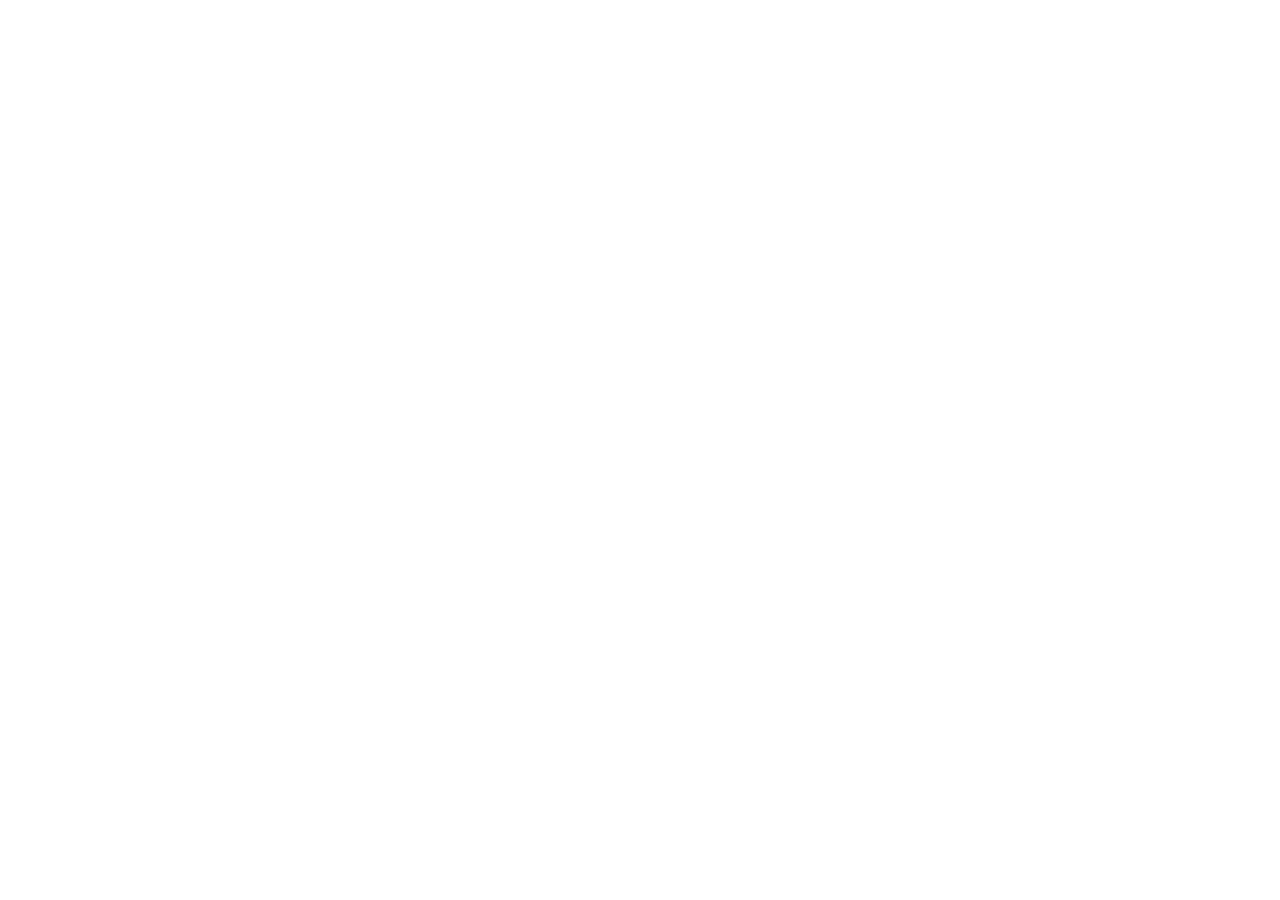
==== kisallatok.html @ df2f1559 "szia" ====
<!DOCTYPE html>
<html lang="en">
<head>
    <meta charset="UTF-8">
    <meta name="viewport" content="width=device-width, initial-scale=1.0">
    <title>Document</title>
</head>
<body>
    
</body>
</html>
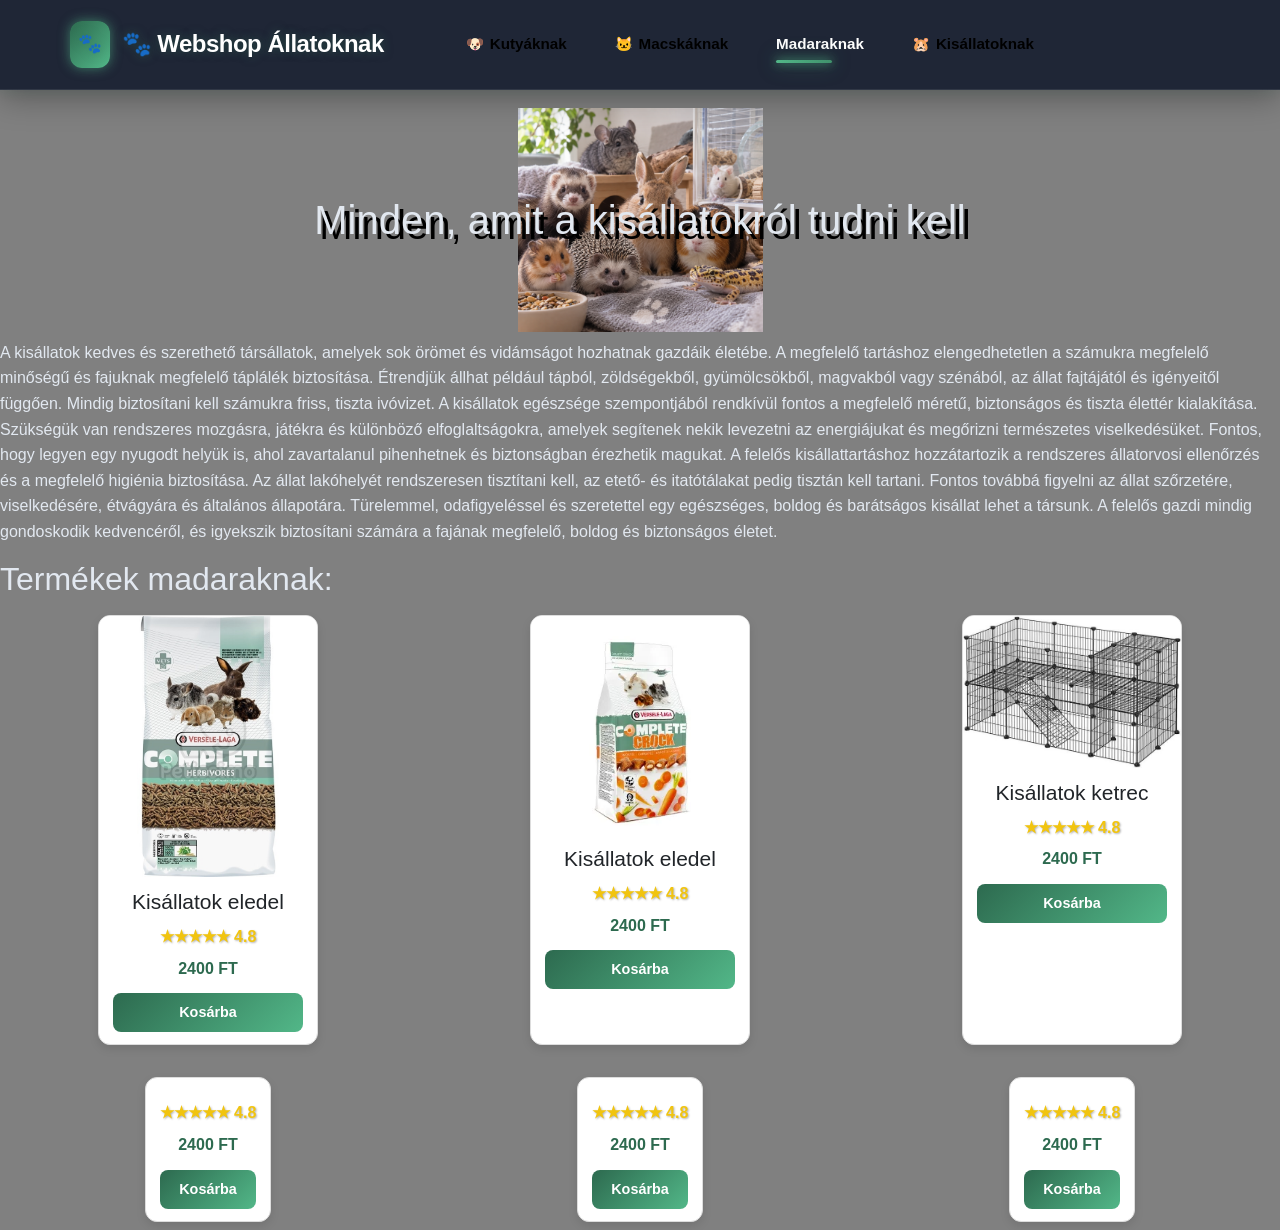
==== commit 9b96844b: "kisállatok html" ====
--- a/kisallatok.html
+++ b/kisallatok.html
@@ -1,11 +1,122 @@
 <!DOCTYPE html>
-<html lang="en">
+<html lang="hu">
 <head>
     <meta charset="UTF-8">
     <meta name="viewport" content="width=device-width, initial-scale=1.0">
-    <title>Document</title>
+    <link href="https://cdn.jsdelivr.net/npm/bootstrap@5.3.8/dist/css/bootstrap.min.css" rel="stylesheet" integrity="sha384-sRIl4kxILFvY47J16cr9ZwB07vP4J8+LH7qKQnuqkuIAvNWLzeN8tE5YBujZqJLB" crossorigin="anonymous">
+    <link rel="stylesheet" href="style.css">
+    <title>Kisállatoknak| Webshop</title>
 </head>
 <body>
-    
+    <header>
+    <nav class="navbar navbar-expand-lg bg-white">
+        <div class="container-fluid wrap">
+            <a class="navbar-brand" href="index.html">🐾 Webshop Állatoknak</a>
+            <button class="navbar-toggler" type="button" data-bs-toggle="collapse" data-bs-target="#navbarSupportedContent" aria-controls="navbarSupportedContent" aria-expanded="false" aria-label="Menü">
+                <span class="navbar-toggler-icon"></span>
+            </button>
+            <div class="collapse navbar-collapse" id="navbarSupportedContent">
+                <ul class="navbar-nav me-auto mb-2 mb-lg-0">
+                    <li class="nav-item"><a class="nav-link" href="kutyak.html">Kutyáknak</a></li>
+                    <li class="nav-item"><a class="nav-link" href="macskak.html">Macskáknak</a></li>
+                    <li class="nav-item"><a class="nav-link active" href="madarak.html">Madaraknak</a></li>
+                    <li class="nav-item"><a class="nav-link" href="kisallatok.html">Kisállatoknak</a></li>
+                </ul>
+            </div>
+        </div>
+    </nav>
+</header>
+<div style="background-image: url(kisállatok.png);background-position: center;
+            background-size: contain;background-repeat: no-repeat;
+    padding: 88px 20px 80px;margin: 18px auto 8px;
+    text-align: center; text-shadow: 5px 5px 0 black;">
+    <h1>Minden, amit a kisállatokról tudni kell</h1>
+</div>
+<p>
+A kisállatok kedves és szerethető társállatok, amelyek sok örömet és vidámságot hozhatnak gazdáik életébe. A megfelelő tartáshoz elengedhetetlen a számukra megfelelő minőségű és fajuknak megfelelő táplálék biztosítása. Étrendjük állhat például tápból, zöldségekből, gyümölcsökből, magvakból vagy szénából, az állat fajtájától és igényeitől függően. Mindig biztosítani kell számukra friss, tiszta ivóvizet.
+
+A kisállatok egészsége szempontjából rendkívül fontos a megfelelő méretű, biztonságos és tiszta élettér kialakítása. Szükségük van rendszeres mozgásra, játékra és különböző elfoglaltságokra, amelyek segítenek nekik levezetni az energiájukat és megőrizni természetes viselkedésüket. Fontos, hogy legyen egy nyugodt helyük is, ahol zavartalanul pihenhetnek és biztonságban érezhetik magukat.
+
+A felelős kisállattartáshoz hozzátartozik a rendszeres állatorvosi ellenőrzés és a megfelelő higiénia biztosítása. Az állat lakóhelyét rendszeresen tisztítani kell, az etető- és itatótálakat pedig tisztán kell tartani. Fontos továbbá figyelni az állat szőrzetére, viselkedésére, étvágyára és általános állapotára.
+
+Türelemmel, odafigyeléssel és szeretettel egy egészséges, boldog és barátságos kisállat lehet a társunk. A felelős gazdi mindig gondoskodik kedvencéről, és igyekszik biztosítani számára a fajának megfelelő, boldog és biztonságos életet.
+</p>
+
+<h2>Termékek madaraknak:</h2>
+
+<div class="row g-3 justify-content-center">
+<div class="col-12 col-md-6 col-lg-4 p-2 d-flex justify-content-center">
+    <div class="card style-card">
+        <img src="kisállatokeledel.jpg" class="card-img-top" alt="Kisállatok eledel">
+        <div class="card-body text-center">
+            <h3>Kisállatok eledel</h3>
+            <p class="stars">★★★★★ 4.8</p>
+            <p class="price"><strong>2400 FT</strong></p>
+            <button>Kosárba</button>
+        </div>
+    </div>
+</div>
+
+<div class="col-12 col-md-6 col-lg-4 p-2 d-flex justify-content-center">
+    <div class="card style-card">
+        <img src="kisallatokeledel.webp" class="card-img-top" alt="Kisállatok eledel">
+        <div class="card-body text-center">
+            <h3>Kisállatok eledel</h3>
+            <p class="stars">★★★★★ 4.8</p>
+            <p class="price"><strong>2400 FT</strong></p>
+            <button>Kosárba</button>
+        </div>
+    </div>
+</div>
+
+<div class="col-12 col-md-6 col-lg-4 p-2 d-flex justify-content-center">
+    <div class="card style-card">
+        <img src="kisalltokketrec.jpg" class="card-img-top" alt="Kisállatok ketrec">
+        <div class="card-body text-center">
+            <h3>Kisállatok ketrec</h3>
+            <p class="stars">★★★★★ 4.8</p>
+            <p class="price"><strong>2400 FT</strong></p>
+            <button>Kosárba</button>
+        </div>
+    </div>
+</div>
+
+<div class="col-12 col-md-6 col-lg-4 p-2 d-flex justify-content-center">
+    <div class="card style-card">
+        <img src="" class="card-img-top" alt="">
+        <div class="card-body text-center">
+            <h3></h3>
+            <p class="stars">★★★★★ 4.8</p>
+            <p class="price"><strong>2400 FT</strong></p>
+            <button>Kosárba</button>
+        </div>
+    </div>
+</div>
+
+<div class="col-12 col-md-6 col-lg-4 p-2 d-flex justify-content-center">
+    <div class="card style-card">
+        <img src="" class="card-img-top" alt="">
+        <div class="card-body text-center">
+            <h3></h3>
+            <p class="stars">★★★★★ 4.8</p>
+            <p class="price"><strong>2400 FT</strong></p>
+            <button>Kosárba</button>
+        </div>
+    </div>
+</div>
+
+<div class="col-12 col-md-6 col-lg-4 p-2 d-flex justify-content-center">
+    <div class="card style-card">
+        <img src="" class="card-img-top" alt="">
+        <div class="card-body text-center">
+            <h3></h3>
+            <p class="stars">★★★★★ 4.8</p>
+            <p class="price"><strong>2400 FT</strong></p>
+            <button>Kosárba</button>
+        </div>
+    </div>
+</div>
+
+</div>
 </body>
 </html>
--- a/style.css
+++ b/style.css
@@ -0,0 +1,362 @@
+
+* {
+    margin: 0;
+    padding: 0;
+    box-sizing: border-box;
+}
+
+body {
+    font-family: 'Segoe UI', Tahoma, Geneva, Verdana, sans-serif;
+    background-color:gray;
+    color: #e2e8f0;
+    line-height: 1.6;
+    display: flex;
+    flex-direction: column;
+    min-height: 100vh;
+}
+
+
+.navbar {
+    background: rgba(15, 23, 42, 0.85) !important;
+    backdrop-filter: blur(12px);
+    box-shadow: 0 8px 32px rgba(0, 0, 0, 0.3), 0 0 15px rgba(45, 106, 79, 0.15);
+    padding: 1rem 2.5rem;
+    border-bottom: 1px solid rgba(255, 255, 255, 0.08);
+    transition: all 0.4s ease;
+}
+
+
+.navbar-brand {
+    font-weight: 800;
+    font-size: 1.5rem;
+    color: #ffffff !important;
+    display: flex;
+    align-items: center;
+    gap: 12px;
+    letter-spacing: -0.5px;
+    text-shadow: 0 0 10px rgba(45, 106, 79, 0.5);
+}
+
+.navbar-brand::before {
+    content: "🐾";
+    font-size: 1.2rem;
+    background: linear-gradient(135deg, #2d6a4f, #52b788);
+    padding: 8px;
+    border-radius: 12px;
+    box-shadow: 0 0 12px rgba(82, 183, 136, 0.6);
+}
+
+
+.navbar-nav {
+    gap: 12px;
+    align-items: center;
+    margin-left: 3rem;
+}
+
+
+.navbar-nav .nav-link {
+    font-weight: 600;
+    font-size: 0.95rem;
+    color: black !important;
+    padding: 10px 18px !important;
+    border-radius: 14px;
+    transition: all 0.3s ease;
+    position: relative;
+    display: flex;
+    align-items: center;
+    gap: 6px;
+    z-index: 1;
+}
+
+
+.navbar-nav .nav-link[href*="kutyak"]::before { content: "🐶"; font-size: 0.9rem; }
+.navbar-nav .nav-link[href*="macskak"]::before { content: "🐱"; font-size: 0.9rem; }
+.navbar-nav .nav-link[href*="madarok"]::before { content: "🐦"; font-size: 0.9rem; }
+.navbar-nav .nav-link[href*="kisallatok"]::before { content: "🐹"; font-size: 0.9rem; }
+
+
+.navbar-nav .nav-link:hover {
+    color: #ffffff !important;
+    background-color: rgba(255, 255, 255, 0.05);
+    transform: translateY(-2px);
+    box-shadow: 0 0 10px rgba(255, 255, 255, 0.1);
+}
+
+
+.navbar-nav .nav-link.active {
+    color: #ffffff !important;
+    background: transparent !important;
+    position: relative;
+}
+
+
+.navbar-nav .nav-link.active::after {
+    content: '';
+    position: absolute;
+    bottom: 4px;
+    left: 18px;
+    width: 45%; 
+    height: 3px;
+    background: linear-gradient(90deg, #52b788, #40916c);
+    border-radius: 4px;
+    box-shadow: 0 0 10px #52b788, 0 0 20px #2d6a4f;
+}
+
+.navbar form.d-flex {
+    gap: 10px;
+    align-items: center;
+    margin-left: auto;
+    background: rgba(15, 23, 42, 0.9);
+    padding: 6px 12px;
+    border-radius: 50px;
+    border: 1.5px solid rgba(82, 183, 136, 0.4);
+    transition: all 0.3s ease;
+    box-shadow: inset 0 0 10px rgba(0,0,0,0.5);
+}
+
+.navbar form.d-flex:focus-within {
+    border-color: #52b788;
+    box-shadow: 0 0 20px rgba(82, 183, 136, 0.4), inset 0 0 5px rgba(82, 183, 136, 0.2);
+}
+
+
+.navbar .form-control {
+    border: none !important;
+    background: transparent !important;
+    box-shadow: none !important;
+    padding: 6px 10px;
+    font-size: 0.95rem;
+    width: 220px;
+    color: #ffffff !important;
+}
+
+.navbar .form-control::placeholder {
+    color: #64748b;
+}
+
+.navbar .form-control:focus {
+    outline: none !important;
+}
+
+
+.navbar .btn-outline-success {
+    background: linear-gradient(135deg, #2d6a4f, #52b788);
+    color: #ffffff;
+    border: none;
+    border-radius: 40px;
+    padding: 8px 20px;
+    font-weight: 600;
+    font-size: 0.9rem;
+    cursor: pointer;
+    transition: all 0.3s ease;
+    white-space: nowrap;
+    box-shadow: 0 0 10px rgba(45, 106, 79, 0.4);
+}
+
+.navbar .btn-outline-success:hover {
+    background: linear-gradient(135deg, #40916c, #74c69d);
+    box-shadow: 0 0 20px rgba(82, 183, 136, 0.8);
+    transform: scale(1.05);
+}
+
+.hero {
+    background:
+        linear-gradient( rgba(11, 66, 34, 0.5), rgba(4, 245, 76, 0.349)),
+        url('termekek.jpg') center / cover no-repeat;
+    color: white;
+    padding: 88px 20px 80px;
+    text-align: center;
+}
+
+.hero p{
+    font-size: 22px;
+    max-width: 640px;
+    color: black;
+    text-shadow:1.65px  1.65px -0 rgb(197, 255, 197);
+    margin: 0 auto 28px;
+    opacity: 0.95;
+}
+main {
+    max-width: 900px;
+    width: 100%;
+    margin: 50px auto;
+    padding: 50px;
+    background-color: white;
+    border-radius:24px;
+    box-shadow: 0 15px 35px solid green;
+    border: 1px solid green ;
+    flex: 1;
+}
+
+main h3[style*="text-align: center;"] {
+    font-size: 2.4rem;
+    color: green;
+    margin-bottom: 12px;
+    font-weight: 800;
+    text-shadow:-3px  3px 0 black;
+}
+
+main h3:not([style*="text-align: center;"]) {
+    font-size: 1.6rem;
+    color:black;
+    margin-bottom: 20px;
+    font-weight: 700;
+}
+
+main p {
+    font-size: 1.1rem;
+    color: black;
+    margin-bottom: 25px;
+    line-height: 1.8;
+}
+
+main h4 {
+    font-size: 1.25rem;
+    color: black;
+    background: rgba(45, 106, 79, 0.2);
+    padding: 18px 22px;
+    border-left: 5px solid green;
+    border-radius: 0 16px 16px 0;
+    margin: 35px 0;
+    font-weight: 600;
+}
+
+main h2 {
+    font-size: 1.7rem;
+    color: green;
+    text-align: center;
+    margin-top: 45px;
+    font-weight: 700;
+}
+.wrap {
+    max-width: 1180px;
+    margin:  auto;
+    padding: 0 20px;
+}
+.style-card {
+    max-width: 220px; 
+    border: 1px solid #ddd;
+    border-radius: 12px;
+    overflow: hidden;
+    box-shadow: 0 4px 10px rgba(0, 0, 0, 0.1);
+    background-color: #fff;
+    transition: transform 0.2s ease;
+}
+
+.style-card:hover {
+    transform: translateY(-4px);
+    border-color: #1b4332;
+}
+
+
+.card-body { 
+    padding: 12px 14px;
+    display: flex; 
+    flex-direction: column;
+    align-items: center;
+    gap: 6px;
+}
+
+.card-body h3 {
+    font-size: 21px;
+    margin-bottom: 4px ;
+}
+
+.stars { 
+    color: #f1c40f; 
+    text-shadow: 1px 1px 2px rgba(0, 0, 0, 0.3);
+    font-size: 16px;
+    font-weight: 700; 
+    margin-bottom: 0;
+}
+
+.price {
+    color: #2d6a4f;
+    font-weight: 800; 
+    font-size: 16px; 
+    margin-bottom: 6px;
+}
+
+
+.card-body button {
+    width: 100%;
+    background: linear-gradient(135deg, #2d6a4f, #52b788);
+    color: white;
+    border: none;
+    padding: 8px 12px;
+    border-radius: 8px;
+    font-weight: 600;
+    font-size: 0.9rem;
+    cursor: pointer;
+    transition: all 0.3s ease;
+}
+
+.card-body button:hover {
+    background: linear-gradient(135deg, #1b4332, #2d6a4f);
+    transform: scale(1.02);
+}
+
+footer {
+    background-color: #090d16;
+    color: #64748b;
+    padding: 70px 20px 40px;
+    margin-top: auto;
+    border-top: 1px solid rgba(63, 173, 201, 0.05);
+}
+
+footer .wrap.foot {
+    max-width: 1200px;
+    margin: 0 auto;
+    display: grid;
+    grid-template-columns: repeat(auto-fit, minmax(220px, 1fr));
+    gap: 40px;
+}
+
+footer h4 {
+    color: #ffffff;
+    font-size: 1.2rem;
+    margin-bottom: 20px;
+    position: relative;
+    padding-bottom: 10px;
+    font-weight: 600;
+}
+
+footer h4::after {
+    content: '';
+    position: absolute;
+    left: 0;
+    bottom: 0;
+    width: 40px;
+    height: 3px;
+    background-color: #52b788;
+    border-radius: 2px;
+    box-shadow: 0 0 8px #52b788;
+}
+
+footer p, footer ul li, footer ul li a {
+    color: #94a3b8;
+    font-size: 0.95rem;
+    text-decoration: none;
+    transition: all 0.2s ease;
+}
+
+footer ul {
+    list-style: none;
+}
+
+footer ul li {
+    margin-bottom: 12px;
+}
+
+footer ul li a:hover {
+    color: #ffffff;
+    padding-left: 6px;
+    text-shadow: 0 0 8px rgba(255,255,255,0.5);
+}
+
+
+.valami{
+    text-align: center;
+    color:#090d16;
+    font-size: medium;
+}
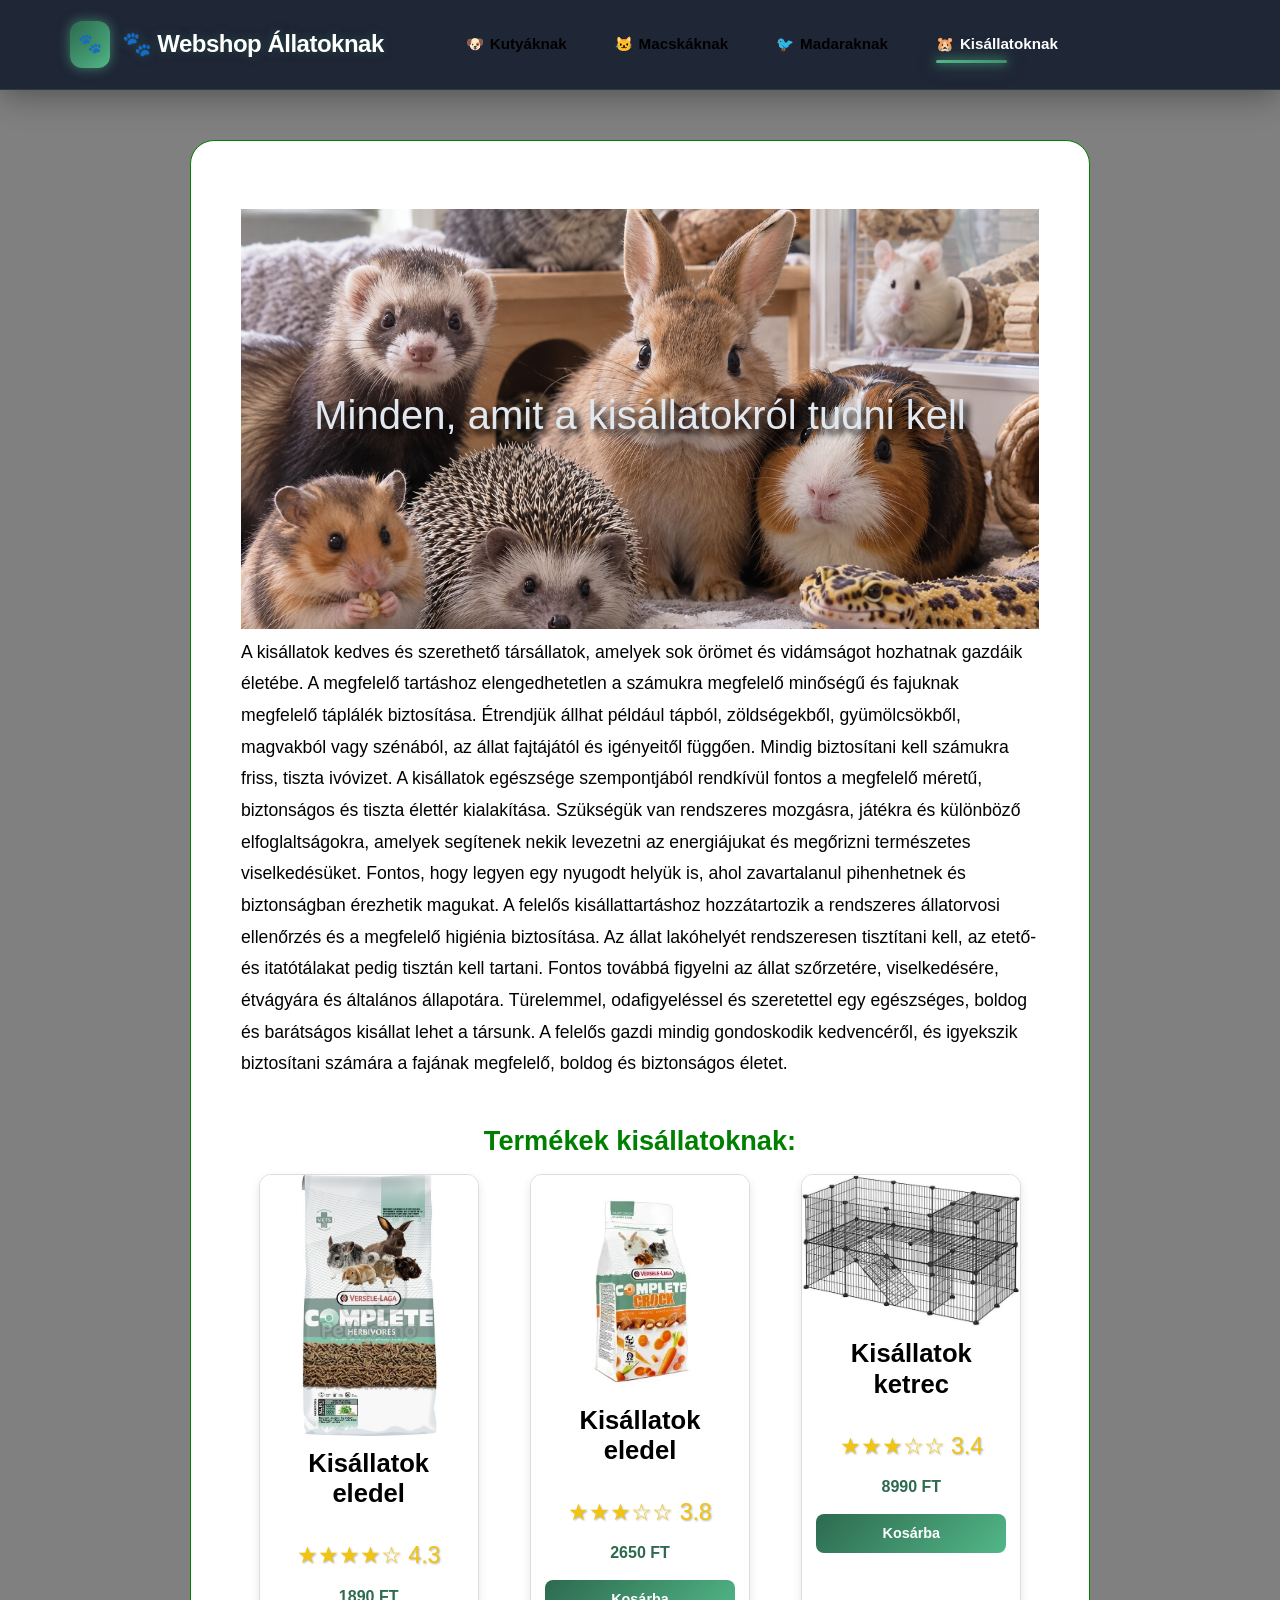
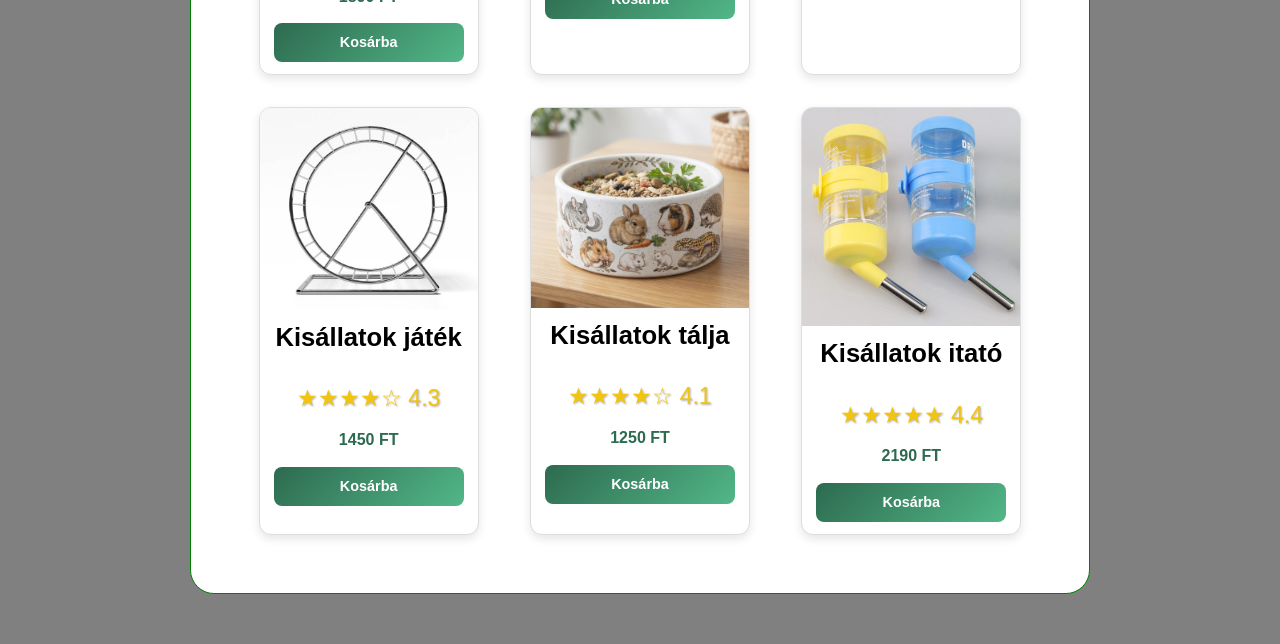
==== commit 11426afc: "random prices and ratings" ====
--- a/kisallatok.html
+++ b/kisallatok.html
@@ -19,17 +19,18 @@
                 <ul class="navbar-nav me-auto mb-2 mb-lg-0">
                     <li class="nav-item"><a class="nav-link" href="kutyak.html">Kutyáknak</a></li>
                     <li class="nav-item"><a class="nav-link" href="macskak.html">Macskáknak</a></li>
-                    <li class="nav-item"><a class="nav-link active" href="madarak.html">Madaraknak</a></li>
-                    <li class="nav-item"><a class="nav-link" href="kisallatok.html">Kisállatoknak</a></li>
+                    <li class="nav-item"><a class="nav-link " href="madarak.html">Madaraknak</a></li>
+                    <li class="nav-item"><a class="nav-link active" href="kisallatok.html">Kisállatoknak</a></li>
                 </ul>
             </div>
         </div>
     </nav>
 </header>
+<main>
 <div style="background-image: url(kisállatok.png);background-position: center;
-            background-size: contain;background-repeat: no-repeat;
-    padding: 88px 20px 80px;margin: 18px auto 8px;
-    text-align: center; text-shadow: 5px 5px 0 black;">
+            background-size: cover; background-repeat: no-repeat; min-height: 420px;display: flex;align-items: center;justify-content: center; 
+            margin: 18px auto 8px;
+            text-align: center; text-shadow: 5px 5px 6px black;">
     <h1>Minden, amit a kisállatokról tudni kell</h1>
 </div>
 <p>
@@ -42,7 +43,7 @@
 Türelemmel, odafigyeléssel és szeretettel egy egészséges, boldog és barátságos kisállat lehet a társunk. A felelős gazdi mindig gondoskodik kedvencéről, és igyekszik biztosítani számára a fajának megfelelő, boldog és biztonságos életet.
 </p>
 
-<h2>Termékek madaraknak:</h2>
+<h2>Termékek kisállatoknak:</h2>
 
 <div class="row g-3 justify-content-center">
 <div class="col-12 col-md-6 col-lg-4 p-2 d-flex justify-content-center">
@@ -50,8 +51,8 @@
         <img src="kisállatokeledel.jpg" class="card-img-top" alt="Kisállatok eledel">
         <div class="card-body text-center">
             <h3>Kisállatok eledel</h3>
-            <p class="stars">★★★★★ 4.8</p>
-            <p class="price"><strong>2400 FT</strong></p>
+            <p class="stars">★★★★☆ 4.3</p>
+            <p class="price"><strong>1890 FT</strong></p>
             <button>Kosárba</button>
         </div>
     </div>
@@ -62,8 +63,8 @@
         <img src="kisallatokeledel.webp" class="card-img-top" alt="Kisállatok eledel">
         <div class="card-body text-center">
             <h3>Kisállatok eledel</h3>
-            <p class="stars">★★★★★ 4.8</p>
-            <p class="price"><strong>2400 FT</strong></p>
+            <p class="stars">★★★☆☆ 3.8</p>
+            <p class="price"><strong>2650 FT</strong></p>
             <button>Kosárba</button>
         </div>
     </div>
@@ -74,8 +75,8 @@
         <img src="kisalltokketrec.jpg" class="card-img-top" alt="Kisállatok ketrec">
         <div class="card-body text-center">
             <h3>Kisállatok ketrec</h3>
-            <p class="stars">★★★★★ 4.8</p>
-            <p class="price"><strong>2400 FT</strong></p>
+            <p class="stars">★★★☆☆ 3.4</p>
+            <p class="price"><strong>8990 FT</strong></p>
             <button>Kosárba</button>
         </div>
     </div>
@@ -83,11 +84,11 @@
 
 <div class="col-12 col-md-6 col-lg-4 p-2 d-flex justify-content-center">
     <div class="card style-card">
-        <img src="" class="card-img-top" alt="">
+        <img src="kisallatokjáték.jpg" class="card-img-top" alt="Kisállatok játék">
         <div class="card-body text-center">
-            <h3></h3>
-            <p class="stars">★★★★★ 4.8</p>
-            <p class="price"><strong>2400 FT</strong></p>
+            <h3>Kisállatok játék</h3>
+            <p class="stars">★★★★☆ 4.3</p>
+            <p class="price"><strong>1450 FT</strong></p>
             <button>Kosárba</button>
         </div>
     </div>
@@ -95,11 +96,11 @@
 
 <div class="col-12 col-md-6 col-lg-4 p-2 d-flex justify-content-center">
     <div class="card style-card">
-        <img src="" class="card-img-top" alt="">
+        <img src="kisállaoktálja.jpg" class="card-img-top" alt="Kisállatok tálja">
         <div class="card-body text-center">
-            <h3></h3>
-            <p class="stars">★★★★★ 4.8</p>
-            <p class="price"><strong>2400 FT</strong></p>
+            <h3>Kisállatok tálja</h3>
+            <p class="stars">★★★★☆ 4.1</p>
+            <p class="price"><strong>1250 FT</strong></p>
             <button>Kosárba</button>
         </div>
     </div>
@@ -107,16 +108,17 @@
 
 <div class="col-12 col-md-6 col-lg-4 p-2 d-flex justify-content-center">
     <div class="card style-card">
-        <img src="" class="card-img-top" alt="">
+        <img src="kisitato.jpg" class="card-img-top" alt="Kisállatok itató">
         <div class="card-body text-center">
-            <h3></h3>
-            <p class="stars">★★★★★ 4.8</p>
-            <p class="price"><strong>2400 FT</strong></p>
+            <h3>Kisállatok itató</h3>
+            <p class="stars">★★★★★ 4.4</p>
+            <p class="price"><strong>2190 FT</strong></p>
             <button>Kosárba</button>
         </div>
     </div>
 </div>
 
 </div>
+</main>
 </body>
 </html>
--- a/style.css
+++ b/style.css
@@ -71,7 +71,7 @@
 
 .navbar-nav .nav-link[href*="kutyak"]::before { content: "🐶"; font-size: 0.9rem; }
 .navbar-nav .nav-link[href*="macskak"]::before { content: "🐱"; font-size: 0.9rem; }
-.navbar-nav .nav-link[href*="madarok"]::before { content: "🐦"; font-size: 0.9rem; }
+.navbar-nav .nav-link[href*="madarak"]::before { content: "🐦"; font-size: 0.9rem; }
 .navbar-nav .nav-link[href*="kisallatok"]::before { content: "🐹"; font-size: 0.9rem; }
 
 
@@ -265,8 +265,8 @@
 .stars { 
     color: #f1c40f; 
     text-shadow: 1px 1px 2px rgba(0, 0, 0, 0.3);
-    font-size: 16px;
-    font-weight: 700; 
+    font-size: 23px;
+    font-weight: 400; 
     margin-bottom: 0;
 }
 
